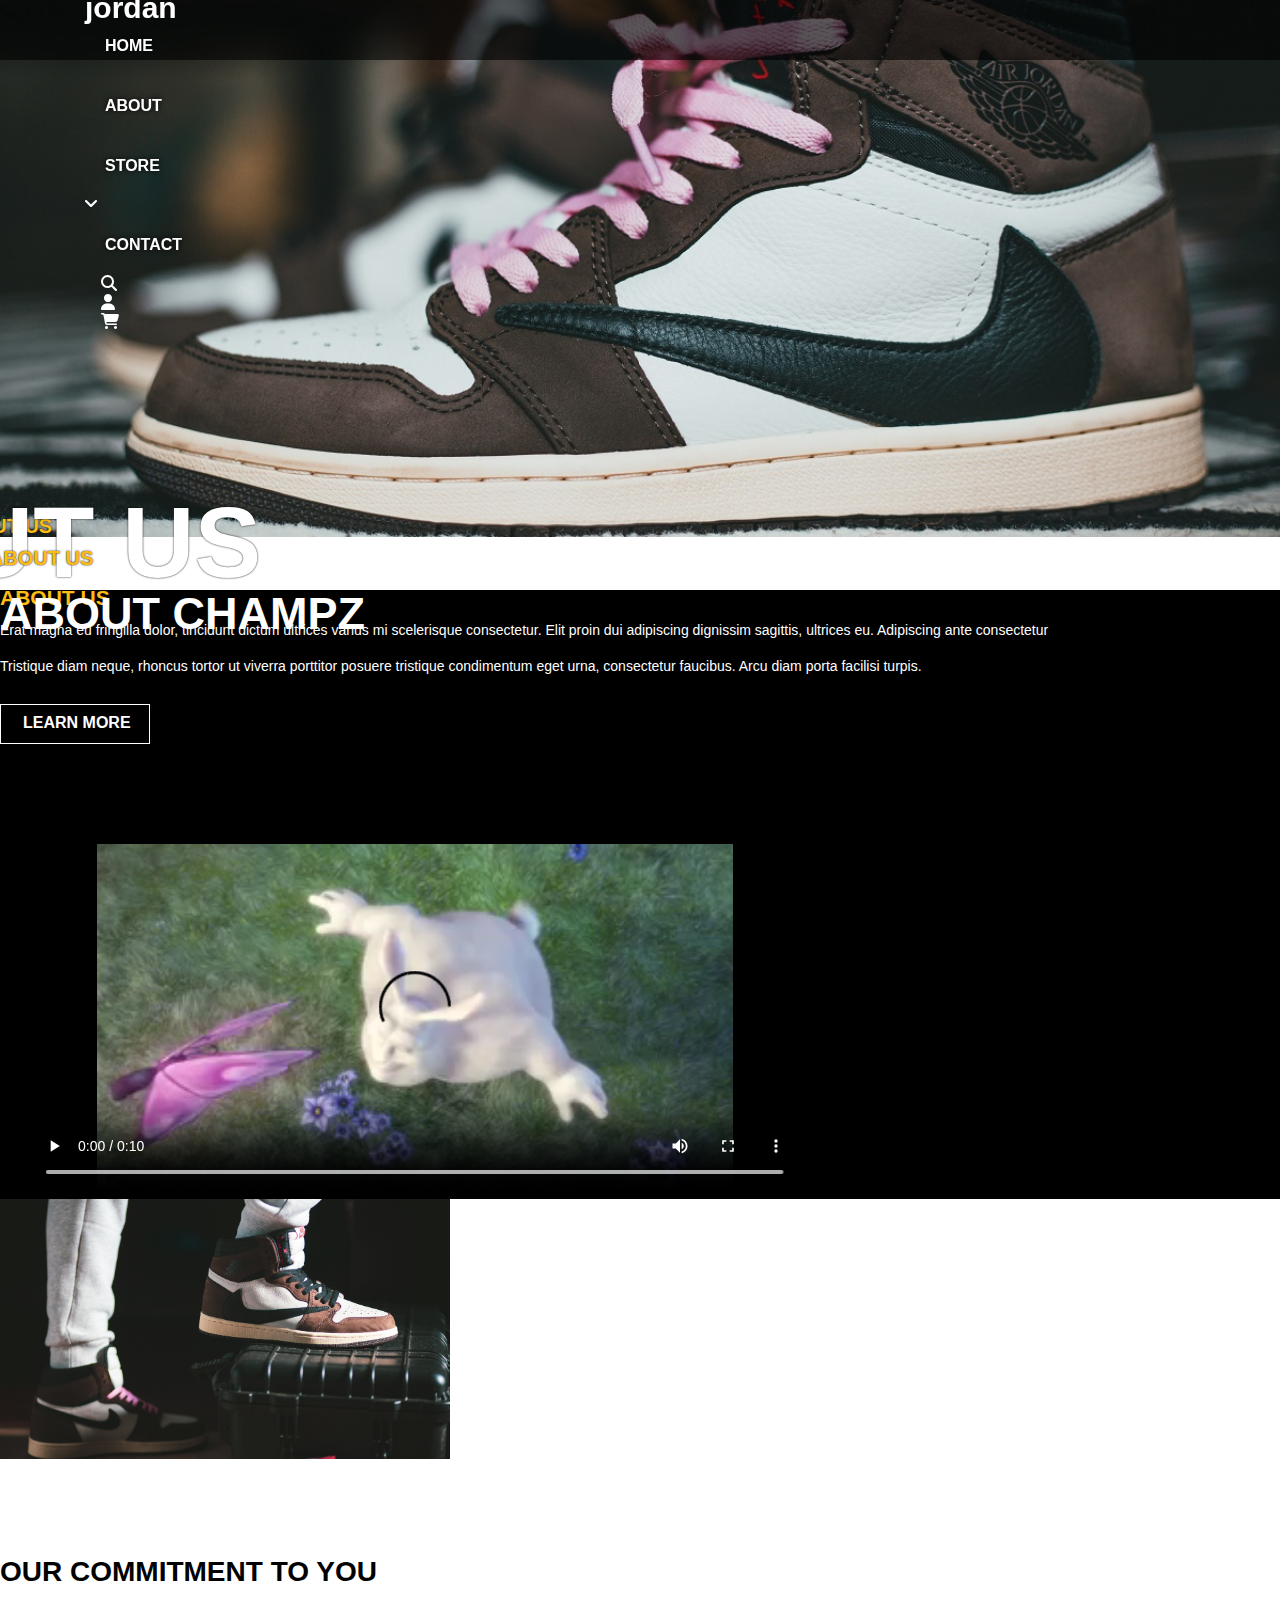
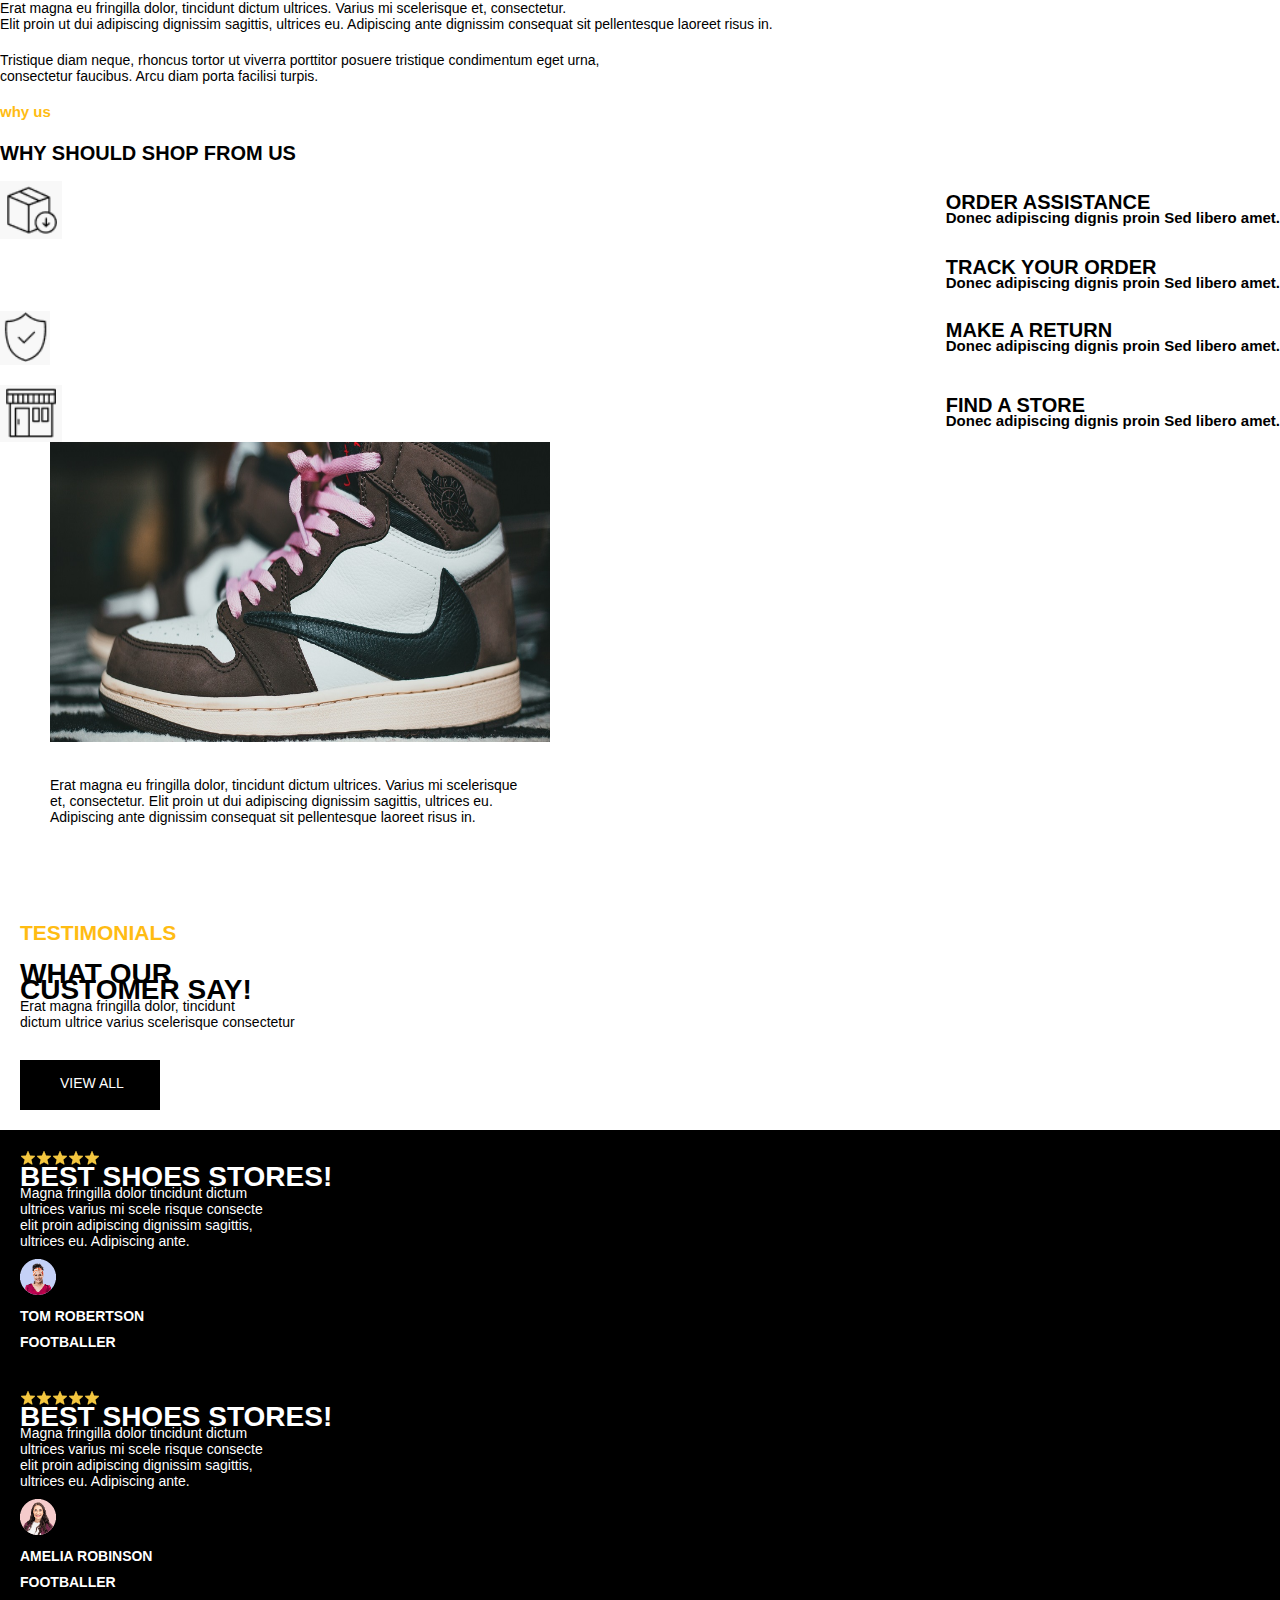
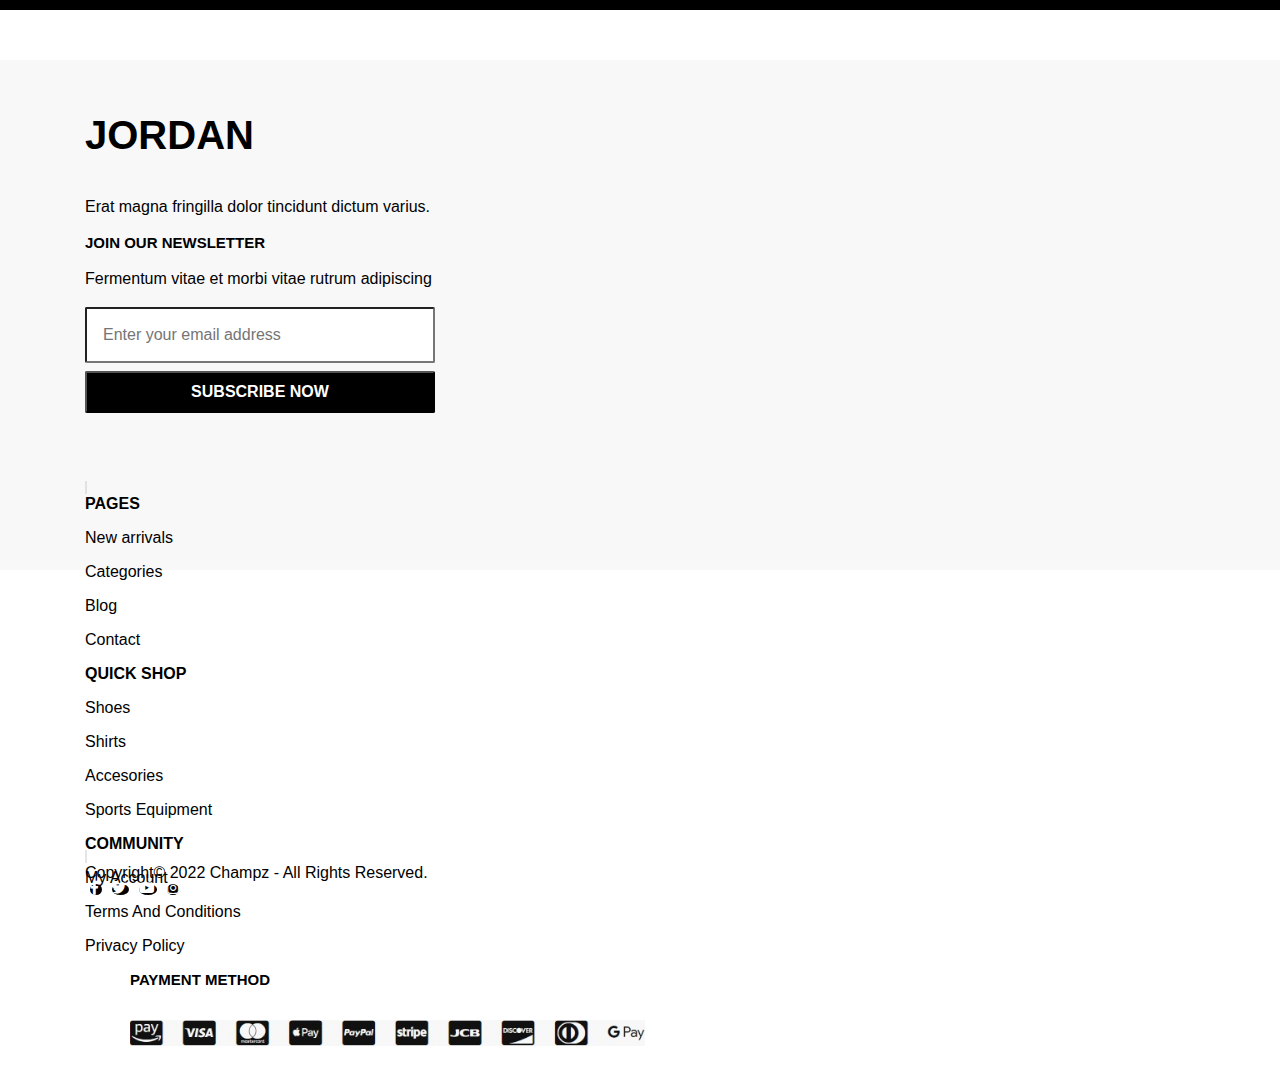
==== about.html @ b5222353 "first commit" ====
<!DOCTYPE html>
<html lang="en">
<head>
    <meta charset="UTF-8">
    <meta http-equiv="X-UA-Compatible" content="IE=edge">
    <meta name="viewport" content="width=device-width, initial-scale=1.0">
    <title>About</title>
    <link rel="stylesheet" href="https://cdnjs.cloudflare.com/ajax/libs/normalize/8.0.1/normalize.min.css"> 
    <link rel="stylesheet" href="./assets/style.css">
    <link rel="stylesheet" href="./assets/base.css">
    <link rel="stylesheet" href="./assets/fonts/fontawesome-free-6.3.0-web/css/all.min.css">
    <link rel="stylesheet" href="./assets/fonts/themify-icons/themify-icons.css">
    <link rel="stylesheet" href="../bootstrap-4.6.2-dist/css/bootstrap.min.css">
    <link rel="stylesheet" href="../bootstrap-5.3.2-dist/css/bootstrap.min.css">

</head>
<body>
    <div class="app">
        <!-- Header -->
        <header class="header">
            <div class="grid">
                <!-- Navbar -->
                <nav class="header__navbar d-flex position-relative justify-content-between align-items-center">
                    <div class="header__logo text-uppercase d-flex align-items-center">jordan</div>
                    <ul class="header__controls d-flex">
                        <li class="header__controls-titles ">
                            <a href="./home.html" class="header__controls-title">HOME</a> 
                        </li>
                        <li class="header__controls-titles">
                            <a href="#" class="header__controls-title">ABOUT</a> 
                        </li>
                        <li class="header__controls-titles header__controls-title--icons header__controls-title--child position-relative ">
                            <span class="header__controls-title">STORE</span>
                            <i class="header__controls-title--icon fa-solid fa-angle-down position-absolute mt-n1"></i>
                            <div class="store__controls-title position-absolute">
                                <ul class="store__controls-title--ul pl-0">
                                    <li class="store__controls-title--li pl-4"><a href="./shop.html">SHOP</a></li>
                                    <li class="store__controls-title--li pl-4"><a href="./products_detais.html">PRODUCTS DETAILS</a></li>
                                </ul>
                            </div>
                        </li>
                        <li class="header__controls-titles">
                            <a href="./contact.html" class="header__controls-title">CONTACT</a>
                        </li>
                    </ul>
                    <ul class="header__login d-flex align-items-center">
                        <li class="header__login-icons">
                            <a href="#" class="js-search">
                                <i class="fa-solid fa-magnifying-glass header__login-icon--search header__login-icon"></i>
                            </a>
                        </li>
                        <li class="header__login-icons">
                            <a href="#" class="js-login">
                                <i class="fa-solid fa-user header__login-icon"></i>
                            </a>
                        </li>
                        <li class="header__login-icons">
                            <a href="#" class="js-cart">
                                <i class="fa-solid fa-cart-shopping header__login-icon"></i>
                            </a>
                        </li>
                    </ul>

                </nav>
                <!-- End -->
            </div>
        </header>
        <!-- End -->
        <!-- Container -->
        <div class="container-fluid">
            <div class="grid__full-width">
                <div class="container__slider">
                    <img class="container__slider-items" src="./assets/img/slider/slider (12).jpg" alt="">
                    <a href="#">
                        <div class="container__slider-second-title d-flex position-absolute">
                            <h6 class="slider__title-second--h6">ABOUT US</h6>
                            <h1 class="slider__title-second--h1 p-5">ABOUT US</h1>
                            <!-- <h1 class="slider__title-second--h1">SPORTS</h1> -->
                            <h6 class="slider__title-second--h6">HOME > ABOUT US</h6>
                        </div>
                    </a>

                </div>
                <div class="about_champz  d-flex justify-content-between align-items-center">
                    <div class="about_champz_left ml-5">
                        <h2>ABOUT US</h2>
                        <h1>ABOUT CHAMPZ</h1>
                        <p>
                            Erat magna eu fringilla dolor, tincidunt dictum ultrices varius mi scelerisque consectetur.
                            Elit proin dui adipiscing dignissim sagittis, ultrices eu. Adipiscing ante consectetur
                        </p>
                        <p>
                            Tristique diam neque, rhoncus tortor ut viverra porttitor posuere tristique condimentum eget urna,
                            consectetur faucibus. Arcu diam porta facilisi turpis.
                        </p>
                        <div class="lern_more">LEARN MORE</div>
                    </div>
                    <!-- <iframe src="https://www.youtube.com/watch?v=23yJOu9LSwE&list=PPSV" frameborder="0" width="500px" height="500px"></iframe> -->
                    <video width="800px" height="450px" controls>
                        <source src="./assets/img/video/mov_bbb.mp4" type="video/mp4">
                    </video>
                </div>
                <div class="our_commitment_to_you d-flex justify-content-center align-items-center mt-5">
                    <img src="./assets/img/slider/slider (9).jpg" width="500px" alt="">
                    <div class="our_commit_to_you_right">
                        <h1>OUR COMMITMENT TO YOU</h1>
                        <p>
                            Erat magna eu fringilla dolor, tincidunt dictum ultrices. Varius mi scelerisque et, consectetur. <br> Elit proin ut dui adipiscing dignissim sagittis, ultrices eu.
                            Adipiscing ante dignissim consequat sit pellentesque laoreet risus in.
                        </p>
                        <p>
                            Tristique diam neque, rhoncus tortor ut viverra porttitor posuere tristique condimentum eget urna, <br>
                            consectetur faucibus. Arcu diam porta facilisi turpis.
                        </p>
                    </div>
                </div>
                <div class="why_should_shop d-flex justify-content-center">
                    <div class="why_shold_shop_left">
                        <h2 class="lb_why_us">why us</h2>
                        <h1>WHY SHOULD SHOP FROM US</h1>
                        <div class="logo_why_should_shop">
                            <img src="./assets/img/items/box.PNG" alt="">
                            <div>
                                <h1>ORDER ASSISTANCE</h1>
                                <h2>Donec adipiscing dignis proin Sed libero amet.</h2>
                            </div>
                        </div>
                        <div class="logo_why_should_shop">
                            <img src="/.assets/img/items/truck.PNG" alt="">
                            <div>
                                <h1>TRACK YOUR ORDER</h1>
                                <h2>Donec adipiscing dignis proin Sed libero amet.</h2>
                            </div>
                        </div>
                        <div class="logo_why_should_shop">
                            <img src="./assets/img/items/proc.PNG" alt="">
                            <div>
                                <h1>MAKE A RETURN</h1>
                                <h2>Donec adipiscing dignis proin Sed libero amet.</h2>
                            </div>
                        </div>
                        <div class="logo_why_should_shop">
                            <img src="./assets/img/items/store.PNG" alt="">
                            <div>
                                <h1>FIND A STORE</h1>
                                <h2>Donec adipiscing dignis proin Sed libero amet.</h2>
                            </div>
                        </div>
                    </div>
                    <div class="why_should_shop_right">
                        <img src="./assets/img/slider/slider (12).jpg" width="500px" height="300px" alt="">
                        <p>
                            Erat magna eu fringilla dolor, tincidunt dictum ultrices. Varius mi scelerisque <br>
                            et, consectetur. Elit proin ut dui adipiscing dignissim sagittis, ultrices eu. <br>
                            Adipiscing ante dignissim consequat sit pellentesque laoreet risus in.
                        </p>
                    </div>
                </div>
                <div class="center_footer d-flex justify-content-around align-items-center ml-5 mr-5">
                    <div class="what_our_customer">
                        <h2 class="lb_why_us">TESTIMONIALS</h2>
                        <h1>WHAT OUR</h1>
                        <h1>CUSTOMER SAY!</h1>
                        <p>Erat magna fringilla dolor, tincidunt <br> dictum ultrice varius scelerisque consectetur</p>
                        <div class="view_all">VIEW ALL</div>
                    </div>
                    <div class="best_shoes_store d-flex justify-content-between align-items-center">
                        <img src="./assets/img/items/Rating 300.png" alt="">
                        <h1>BEST SHOES STORES!</h1>
                        <p>
                            Magna fringilla dolor tincidunt dictum <br>
                             ultrices varius mi scele risque consecte <br>
                             elit proin adipiscing dignissim sagittis,<br>
                             ultrices eu. Adipiscing ante.
                        </p>
                        <img class="space" src="./assets/img/items/Avatar 756.png" alt="">
                        <h4 class="space">TOM ROBERTSON</h4>
                        <h4 class="space">FOOTBALLER</h4>
                    </div>
                    <div class="best_shoes_store2 d-flex justify-content-between align-items-center">
                        <img src="./assets/img/items/Rating 300.png" alt="">
                        <h1>BEST SHOES STORES!</h1>
                        <p>
                            Magna fringilla dolor tincidunt dictum <br>
                             ultrices varius mi scele risque consecte <br>
                             elit proin adipiscing dignissim sagittis,<br>
                             ultrices eu. Adipiscing ante.
                        </p>
                        <img class="space" src="./assets/img/items/Avatar 757.png" alt="">
                        <h4 class="space">AMELIA ROBINSON</h4>
                        <h4 class="space">FOOTBALLER</h4>
                    </div>
                </div>
            </div>
        </div>
        <!-- End -->
        <!-- Footer -->
        <footer class="footer ">
            <div class="grid">
                <div class="footer__container d-flex">
                    <div class="footer__container-left">
                        <h1 class="footer__container-left--h1">JORDAN</h1>
                        <p class="footer__container-left--p">Erat magna fringilla dolor tincidunt dictum varius.</p>
                        <h2 class="footer__container-left--h2">JOIN OUR NEWSLETTER</h2>
                        <p class="footer__container-left--p">Fermentum vitae et morbi vitae rutrum adipiscing</p>
                        <div class="footer__container-left--form">
                            <input class="footer__container-left--input" type="text" placeholder="Enter your email address">
                            <button class="footer__container-left--btn" type="submit">
                                <span>SUBSCRIBE NOW</span>
                            </button>
                        </div>
                    </div>
                    <span class="footer__container-left--span"></span>
                    <div class="footer__container-right">
                        <div class="footer__container-right__box1 d-flex justify-content-around ml-5 ">
                            <ul class="footer__container-right--items">
                                <li style="font-weight: bold;" class="footer__container-right--item">PAGES</li>
                                <li class="footer__container-right--item">New arrivals</li>
                                <li class="footer__container-right--item">Categories</li>
                                <li class="footer__container-right--item">Blog</li>
                                <li class="footer__container-right--item">Contact</li>
                            </ul>
                            <ul class="footer__container-right--items">
                                <li style="font-weight: bold;" class="footer__container-right--item">QUICK SHOP</li>
                                <li class="footer__container-right--item">Shoes</li>
                                <li class="footer__container-right--item">Shirts</li>
                                <li class="footer__container-right--item">Accesories</li>
                                <li class="footer__container-right--item">Sports Equipment</li>
                            </ul>
                            <ul class="footer__container-right--items">
                                <li style="font-weight: bold;" class="footer__container-right--item">COMMUNITY</li>
                                <li class="footer__container-right--item">My Account</li>
                                <li class="footer__container-right--item">Terms And Conditions</li>
                                <li class="footer__container-right--item">Privacy Policy</li>
                            </ul>
                        </div>
                        <div class="footer__container-right__box2 ml-5">
                            <h2 class="footer__container-right--payment">PAYMENT METHOD</h2>
                            <img class="footer__container-right--method"src="./assets/img/Payment method/Screenshot 2023-03-14 002956.jpg" alt="">
                        </div>
                    </div>
                </div>
                <span class="footer__container-bottom--span d-flex mt-5"></span>
                <div class="footer__container-bottom d-flex justify-content-between align-items-center">
                    <div class="footer__container-bottom--left">Copyright© 2022 Champz - All Rights Reserved.</div>
                    <div class="footer__container-bottom--right d-flex align-items-center justify-content-center">
                        <a href="" class="footer__bottom-link d-flex justify-content-center align-items-center">
                            <i class="fa-brands fa-facebook-f footer__bottom-link--icon "></i>
                        </a>
                        <a href="" class="footer__bottom-link d-flex align-items-center justify-content-center">
                            <i class="fa-brands fa-twitter footer__bottom-link--icon "></i>
                        </a>
                        <a href="" class="footer__bottom-link d-flex align-items-center justify-content-center">
                            <i class="fa-brands fa-youtube footer__bottom-link--icon "></i>
                        </a>
                        <a href="" class="footer__bottom-link d-flex align-items-center justify-content-center">
                            <i class="fa-brands fa-instagram footer__bottom-link--icon "></i>
                        </a>
                    </div>
                </div>
            </div>
        </footer>
        <!-- End -->
    </div>

    <!-- Login -->
    <div class="modal modal-login js-modal">
        <div class="modal-container js-modal-container">
            <div class="modal-close js-modal-close">
                <i class="ti-close"></i>
            </div>
            <div class="modal-header">
                LOGIN
            </div>
            <div class="modal-body">
                <label for="modal-quantity" class="modal-label">
                    <i class="ti-user"></i>
                    Username
                </label>
                <input id="modal-quantity" type="text" class="modal-input" placeholder="Type your username" >

                <label for="modal-email" class="modal-label">
                    <i class="ti-lock"></i>
                     Password
                </label>
                <input id="modal-email" type="password" class="modal-input" placeholder="Type your password">

                
                <button class="buy-tickets js-login-cfm">
                    LOGIN <i class="ti-check"></i>
                </button>
            </div>

            <div class="modal-footer">
                <button class="modal-footer-btn modal-register-btn">Register</button>
            </div>
        </div>
    </div>

    <!-- Register -->
    <div class="modal modal-register js-modals">
        <div class="modal-container js-modal-containers">
            <div class="modal-close js-modal-closes">
                <i class="ti-close"></i>
            </div>
            <div class="modal-header">
                REGISTER
            </div>
            <div class="modal-body">
                <label for="modal-quantity" class="modal-label">
                    <i class="ti-user"></i>
                    Username
                </label>
                <input id="modal-quantity" type="text" class="modal-input" placeholder="Type your username" >

                <label for="modal-email" class="modal-label">
                    <i class="ti-lock"></i>
                     Password
                </label>
                <input id="modal-email" type="password" class="modal-input" placeholder="Type your password">

                <label for="modal-email" class="modal-label">
                    <i class="ti-lock"></i>
                     Comfirm Password
                </label>
                <input id="modal-email" type="password" class="modal-input" placeholder="Type your comfirm password">

                <label for="modal-email" class="modal-label">
                    <i class="ti-email"></i>
                     Email
                </label>
                <input id="modal-email" type="email" class="modal-input" placeholder="Type your email">


                <button class="buy-tickets js-register-cfm">
                    REGISTER <i class="ti-check"></i>
                </button>
            </div>

            <div class="modal-footer"> 
                <button class="modal-footer-btn modal-login-btn">Login</button>
            </div>
        </div>
    </div>
    <!-- Cart -->
    <div class="modal js-modal-cart">
        <div class="modal-container-cart js-modal-container-cart">
            <div class="modal__cart-close js-modal-close-cart">
                <i class="ti-close"></i>
            </div>
            <div class="modal__cart-items">
                No product in the cart.
            </div>  
        </div>
    </div>
    <!-- Search -->
    <div class="modal js-modal-search">
        <div class="modal-container-search js-modal-container-search">
            <input type="text" placeholder="Search...">
        </div>
    </div>
    <script src="./assets/main.js">
    </script>
</body>
</html>
---- assets/style.css ----
/* Header */
.header {
    height: var(--header-height);
    position: fixed;
    top: 0;
    left: 0;
    right: 0;
    z-index: 1;
    /* border-bottom:1px solid #9c9c9c ; */
    background-color: rgba(0, 0, 0, 0.6);
}

.header__navbar {
    height: var(--header-height);
}

.header__logo {
    font-size: 3rem;
    color: var(--white-color);
    font-weight: bold;
    text-shadow: 0 0 0 1px;
    
}
.header__controls {
    list-style-type: none;
    cursor: pointer;
   
}

.header__controls-title {
    color: var(--white-color);
    padding: 0 20px;
    font-size: 1.6rem;
    font-weight: bold;
    text-decoration: none;
    line-height: var(--header-height);
    display: block;
    text-shadow: 0 0 5px #000;
    transition: all 0.5s;
}

.header__controls-title:hover,
.header__controls-title--icons:hover .header__controls-title--icon
{
    color: #FFBC13;

}

.header__controls-titles {
    animation: growUp 1s ease-in-out;
}

.header__controls-title--icon {
    color: white;
    font-size: 1.6rem;
    top: 25px;
    right: 0;
    transition: all 0.5s;

}

.store__controls-title {
    background-color: #ccc;
    min-width: 200px;
    left: 20px;
    display: none;
    top: 65px;
}
.store__controls-title::after{
    content: "";
    display: block;
    position: absolute;
    top: -25px;
    width: 100%;
    height: 40px;
}

.store__controls-title--ul {
    list-style: none;
}

.store__controls-title--li {
    font-size: 1.6rem;
    padding: 15px 0 15px 10px;
    font-weight: 500;
}

.store__controls-title--li a{
    text-decoration: none;
    color: var(--black-color);
}

.store__controls-title--li:hover {
    background-color: var(--primary-color);

}

.header__controls-title--child:hover .store__controls-title{
    display: block;
}

.header__login {
    list-style-type: none;
    cursor: pointer;
}

.header__login-icon {
    color: var(--white-color);
    font-size: 1.6rem;
    padding: 0 16px;
}

.header__login-icon:hover {
    /* color: #FFBC13; */
    color: var(--primary-color);
    transition: all 0.5s;
}

/* .header__login-icons { */
    /* position: relative;
    display: flex;
    align-items: center; */
/* } */

.header__login-input {
    width: 130px;
    height: 16px;
    border-radius: 15px;
    border: 1px solid var(--white-color);
    padding: 12px 30px;
    outline: none;
    font-size: 1.6rem;
    background: none;
    color: var(--white-color);
    /* background-color: #ccc; */
}   

.header__login-icon--search {
    /* position: absolute; */
    /* top: 7px;
    right: 107px; */
    color: var(--white-color);
    font-size: 1.6rem;
    padding: 0 16px;

}


/* End */

/* .container {

} */

/* Container slider home */

.container__slider-items {
    width: 100%;
}
.container__slider-title {
    height: 484px;
    width: 830px;
    /* background-color: #ccc; */
    top: 17%;
    left: 9%;
    animation: growUp 1s ease-in-out;
    
}

.container__slider-m {
    background: url('./img/slider/slider\ \(9\).jpg') top center / cover no-repeat;
    /* padding-top: 50%; */
    /* background-image: url(./img/slider/slider\ \(9\).jpg) ;
    background-repeat: no-repeat;
    background-size: cover; */
    /* height: 900px; */
    width: 100%;
}

.grid.grid__silder {
    padding-top: 200px;
    /* z-index: 1; */

}

.container__slider-title-m {
    height: 484px;  
    width: 830px;
    background-color: #ccc;
    animation: growUp 1s ease-in-out;
    
}

.slider__title--h6 {
    font-size: 2rem;
    color: var(--primary-color);
    margin-left: 8px;
    text-shadow: 0 0 2px black;

}

.slider__title--h1 {
    font-size: 10rem;
    color: var(--white-color);
    margin: 70px 0;
    text-shadow: 0 0 2px black;
    font-weight: bold;
}

.slider__title--p {
    font-size: 1.5rem;
    color: var(--white-color);
    margin-left: 8px;
    margin-bottom: 30px;
    text-shadow: 0 0 10px black;
}

.slider__tilte--btn {
    width: 160px;
    height: 48px;
    transition-duration: .3s;
    transition-property: transform;
    transition-timing-function: ease-out;
    animation:btnShopNow ease-in-out 0.8s infinite;
    
}

.slider__tilte--btn:hover {
    transform: translateY(-10px);
    animation: none;
    text-decoration: none;

}

.slider__title--a {
    width: 100%;
    height: 100%;
    background-color: var(--black-color);
    text-decoration: none;
    border-radius: 5px;
  

    
}

.slider__title--span {
    font-size: 2rem;
    color: var(--white-color);
    font-weight: bold;
    text-decoration: none;
}
@keyframes btnShopNow {
    0% {
        transform: translateY(0);
    }
    50% {
        transform: translateY(-7px);
    }
}

/* Container slider shop,product,about,contact */

.container__slider-second-title {
    top: 30%;
    left: 50%;
    transform: translate(-50%,-50%);
    flex-direction: column;
    /* height: 484px; */
    width: 830px;
    animation: growUpSilder 1s ease-in-out;
    cursor: pointer;
    
}

@keyframes growUpSilder {
    from {
        opacity: 0;
    }
    to {
        opacity: 1;
    }
}

.slider__title-second--h6 {
    font-size: 2rem;
    color: var(--primary-color);
    font-weight: bold;
    text-align: center;
    text-shadow: 0 0 2px black;

}

.slider__title-second--h1 {
    font-size: 10rem;
    color: var(--white-color);
    text-align: center;
    text-shadow: 0 0 2px black;

}

/* Container method order */

.grid.container__order-box {
    position: relative;
    animation: growUp 1s ease-in-out;
}

.container__order {
    width: 100%;
    height: 180px;
    background-color: var(--black-color);
}

.container__order-method {
    /* border: 1px solid white; */
    width: 25%;
    height: 90%;
}
.container__order-span1,
.container__order-span2,
.container__order-span3 {
    position: absolute;
    border: 1px solid white;
    opacity: 0.3;
    height: 100%;
}

.container__order-span1 {
    left: 283px;
}

.container__order-span2 {
    left: 566px;
}
.container__order-span3 {
    left: 837px;
}

.order__method-icon {
    color: #FFBC13;
    font-size: 4rem;
    padding: 30px;
}

.order__method-box {
    color: var(--white-color);
    margin-top: 30px;
}

.order__method-h5 {
    font-weight: bold;

}

.order__method-p {
    margin-top: 16px ;
    font-size: 1.6rem;
    opacity: 0.9;
}
/* Collections home*/ 

.container__collections {
    width: 100%;
    /* height: 700px; */
    /* margin-top: 150px; */
    margin-bottom: 70px;
    animation: growUp 1s ease-in-out;

}

.container__collections-header {
    width: 100%;
    height: 100px;
}

.container__collections-title {
    flex-grow: 1;
}

.collections__tilte-h6 {
    margin-top: 0;
    margin-bottom: 20px;
    font-size: 1.6rem;
    color: var(--primary-color);
}

.collections__tilte-h2 {
    font-size: 4.5rem;
    color: var(--black-color);
}


.container__collections-btn {
    width: 33%;
}

.collections__btn-box {
    width: 253px;
    height: 46px;
    background: var(--black-color);
    text-decoration: none;
    transition: all 0.3s ease-in-out;
}

.collections__btn-box:hover {
    transform: translateY(-8px);
}   

.collections__btn-title {
    font-size: 1.6rem;
    color: var(--white-color);
    font-weight: bold;
}

.container__collections-img {
    width: 100%;
    height: 405px;
    margin-top: 100px;
}

.container__collections-link {
    display: flex;
}

.collections__img-item {
    opacity: 0.9;
}

.collections__img-item:hover {
    opacity: 1;
    transition: all 0.2s ease;
}

                                        /* Shop */
.container_product {
    flex-direction: column;
    display: flex;
    align-items: center;
}

.product_Caption{
    flex-direction: column;
    display: flex;
    align-items: center;
    margin-top: 25px;
}
.product_Caption h2{
    color: #FFBC13;
}
.product_Caption h1{
    font-weight: bold;
    font-size: 50px;
}
.product_sort-item{
    position: relative;
    width: 250px;
    height: 30px;
    border: 1px solid black;
    left: 350px;
}

.product_items{
    list-style: none;
    display: flex;
    justify-content: center;
    margin: 32px 0;
}

.product_items li{
    /* margin-right: 38px; */
    /* width: 250px; */
    margin: 0 8px;
}
.product_items li a{
    text-decoration: none;
}
.product_items li a h2{
    color: #000;
}
.product_itemValue{
    flex-direction: column;
    display: flex;
    align-items: center;
    justify-content: space-around;
    margin-top: 10px;
    border: 2px solid #ccc;
    width: 270px;
}
.product_itemValue .imgValue{
    /* width: 200px; */
    height: 250px;
    margin-bottom: 10px;
}
.product_itemValue h2{
    margin-top: 10px;
    margin-bottom: 18px;
    font-size: 15px;
}
/* .icon_start{
    margin-top: 5px;
    margin-bottom: 5px;
} */

.select-option{
    font-size: 12px;
    font-weight: bold;
    background-color: #FFBC13;
    color: #000;
    width: 123px;
    height: 40px;
    padding-top: 12px;
    padding-left: 13px;
    margin-bottom: 20px;
}
.item_go_to_shop{ 
    display: flex;
    justify-content: space-between;
    width: 1100px;
    margin-left: 40px;
}
.shopNow{
    /* margin-left: 30px; */
    position: relative;
    width: 600px;
    margin-top: 20px;
    margin-bottom: 20px;
}
.shopNow h3{
    color: #FFBC13;
}
.img_shopnow{
    width: 500px;
    height: 250px;
}

.title_shopNow{
    position: absolute;
    flex-direction: column;
    display: flex;
    align-items: center;
    left: 50%;
    top: 50%;
    transform: translateX(-50%) translateY(-50%) ;
    color: white;
}
.btnShopNow{
    background-color: white;
    font-weight: bold;
    color: #000;
    width: 100px;
    height: 40px;
    padding-left: 25px; 
    padding-top: 12px; 
    margin-top: 10px;
    transition: 0.75s;
}
.btnShopNow:hover{
    transform: translateY(-10px);
}

                                /* Product detail*/
a{
    text-decoration: none;
}

.container_center{
    display: flex;
    justify-content: center;
    margin-top: 50px;
}
.container_center .image img{
    width: 80%;
    /* height: 500px; */
}
.image_values{
    display: flex;
    justify-content: left;
}
.image_values img{
    /* width: 120px; */
    height: 140px;
    margin-right: 20px;
    margin-top: 20px;
}
.value_product{
    width: 400px;
}

.cost_comment{
    display: flex;
    justify-content: space-between;
    align-items: center;
    color: red;
    font-size: 20px;
    margin-left: 30px;
}
.lb_300{
    font-weight: bold;
    font-size: 30px;
}
.cost_comment .start_comment img{
    width: 20px;
}

.desc_product{
    font-size: 14px;
    margin: 30px;
}

.choose_color{
    display: flex;
    justify-content: center;
}
.lb_color{
    width: 45px;
    padding-top: 18px;
    padding-left: 10px;
    font-weight: bold;
    font-size: 20px;
}
.cb_color{
    width: 300px;
    height: 40px;
    padding-top: 9px;
    padding-left: 10px;
    margin-bottom: 5px;
    font-size: 18px;
    margin-left: 30px;
}

.cb_color select{
    width: 300px;
    height: 40px;
}
.choose_size{
    display: flex;
    justify-content: center;
}
.lb_size{
    width: 45px;
    padding-top: 40px;
    padding-left: 10px;
    font-weight: bold;
    font-size: 20px;
}
.cb_size{
    width: 300px;
    height: 40px;
    padding-top: 9px;
    padding-left: 10px;
    font-size: 18px;
    margin-top: 20px;
    margin-left: 30px;
}
.cb_size select{
    width: 300px;
    height: 40px;
}
.add_to_cart{
    display: flex;
    justify-content: right;
    margin-top: 50px;
}
.qty_product{
    /* border: 1px solid black; */
    width: 40px;
    padding-left: 9px;
}

.btn_add a{
    color: white;
    font-size: 15px;
    font-weight: bold;

    display: block;
    border: 1px solid black;
    width: 300px;
    margin-left: 40px;
    height: 40px;
    padding-top: 10px;
    padding-left: 100px;
    background-color: darkgray;
}

.container_bottom{
    margin-bottom: 80px;
}
.bottom_caption{
    flex-direction: column;
    display: flex;
    justify-content: space-between;
    align-items: center;
    margin-top: 30px;
}
.bottom_caption h2{
    color: #FFBC13;
    font-size: 16px;
   
}
.bottom_caption h1{
    font-weight: bold;
    margin-top: 30px;
    font-size: 50px;

}
/* 
.bottom_items{
    margin-left: 100px;
} */

.hover_img_prodtails{
    /* position: relative; */
    opacity: 0.5;
}
.hover_img_prodtails:hover {
    opacity: 1;
}
/* .hover_img_prodtail::after{
    content: '';
    position: absolute;
    background-color: rgba(240, 248, 255,0.5);
    width: 120px;
    height: 100px;
    left: 0;
    top: 20px;
}
.hover_img_prodtail:hover::after{
    display: none;
} */

.product_itemValue_dt{
    flex-direction: column;
    display: flex;
    align-items: center;
    justify-content: space-around;
    margin-top: 10px;
    border: 2px solid #ccc;
    width: 260px;
    margin-left: 35px;
}
.product_itemValue_dt .imgValue{
    width: 254px;
    height: 250px;
    margin-bottom: 10px;
}
.product_itemValue_dt h2{
    margin-top: 10px;
    margin-bottom: 18px;
    font-size: 15px;
}

.product_items1{
    list-style: none;
    display: flex;
    justify-content: center;
}

.product_items1 li{
    /* margin-right: 38px; */
    /* width: 250px; */
    margin: 0 8px;
}
.product_items1 li a{
    text-decoration: none;
}
.product_items1 li a h2{
    color: #000;
}


/* about us */
.about_champz{
    background-color: black;
}
.about_champz_left{
    /* margin-left: 200px; */
    font-size: 14px;
}
.about_champz h2{
    color:#FFBC13;
}
.about_champz h1{
    color: white;
    font-weight: bold;
    font-size: 45px;
}
.about_champz p{
    color: white;
    margin-bottom: 20px;
}
.lern_more{
    color: white;
    border: 1px solid white;
    width: 150px;
    height: 40px;
    margin-top: 30px;
    font-size: 16px;
    font-weight: bold;
    padding-top: 10px;
    padding-left: 22px;
    cursor: pointer;
}
.about_champz video{
    padding: 100px 0 0 30px;
}

.our_commit_to_you_right{
    font-size: 14px;
}
.our_commit_to_you_right h1{
    font-weight: bold;
    margin-bottom: 20px;
}
.our_commitment_to_you p{
    margin-bottom: 20px;
}
.our_commitment_to_you img{
    padding: 0 50px 100px 0px;
}

/* .why_should_shop_left{
    
} */
.why_should_shop_right{
    padding: 0px 0px 0px 50px;
    /* height: 600px; */
}
.why_should_shop_right p{
    margin-top: 30px;
    font-size: 14px;
    
}
.logo_why_should_shop{
    display: flex;
    justify-content: space-between;
    align-items: center;
    margin-top: 20px;
}
.logo_why_should_shop div{
    margin-left: 20px;
}
.lb_why_us{
    color: #FFBC13;
    margin-bottom: 25px;
}
.view_all{
    color: white;
    background-color: #000;
    width: 140px;
    height: 50px;
    margin-top: 30px;
    padding-top: 15px;
    padding-left: 40px;
    transition: 0.5s;
}
.view_all:hover{
    transform: translateY(-20px);
}
.what_our_customer{
    font-size: 14px;
    flex-direction: column;
    display: flex;
    justify-content: space-between;
    align-items: flex-start;
    padding: 20px;
}
.best_shoes_store,
.best_shoes_store2{
    flex-direction: column;
    font-size: 14px;
    padding: 20px;
    background-color: #000;
    color: white;
}

.center_footer{
    margin: 80px 0 50px 0;
}
.space{
    margin-top: 10px;
}
.lern_more{
    transition: 0.5s;
}

.lern_more:hover{
    transform: translateY(-20px);
}





/* Contact us */

.container__map {
    /* position: relative; */
    height: 1100px;
    margin-bottom: 100px;

}

.container__map--img {
    width: 100%;
}

.container__map--form {
    position: relative;
    width: 100%;
    height: 564px;
    background-color: var(--white-color);
    bottom: 77px;
    right: 0px;
    /* margin-bottom: 100px; */
    box-shadow: 0 0 2px black;

}

.container__map--box {
    display: flex;
    justify-content: space-between;
    padding: 64px;
    /* margin-bottom: 50px; */

}

.map__form {

    /* background-color: #FFBC13; */
    width: 50%;
    height: 80%;
}

.map__form--h6 {
    font-size: 13px;
    color: var(--primary-color);
    font-weight: bold;


}

.map__form--h2 {
    font-size: 45px;
    margin: 36px 0;
    font-weight: bold;
}

.map__form--p {
    font-size: 16px;
    line-height: 24px;
    margin: 22px 0;
}

.map__form--location,
.map__form--email,
.map__form--phone
{
    font-size: 16px;
    margin: 16px 0;
}

.map__form--span-bold {
    padding-right: 4px;
}

.map__form--span-1 {
    padding-left: 10px;
}

.map__form--h3 {
    font-size: 20px;
    font-weight: bold;
}

.map__form--input {
    height: 56px;
    width: 475px;
}


.map__form--textarea {
    width: 475px;
    height: 128px;
}

.map__form--input,
.map__form--textarea {
    margin: 4px 0;
    padding: 16px;
    font-size: 16px;
    outline: none;
}

.map__form-btn {
    position: relative;
}

.map__form--btn {
    width: 206px;
    height: 44px;
    background-color: var(--black-color);
    border-radius: 2px;
    display: flex;
    justify-content: center;
    align-items: center;
    transition: transform 0.25s ease-in;
    text-decoration: none;
}

.map__form--span {
    color: var(--white-color);
    font-size: 16px;
    font-weight: bold;
}

.map__form--btn:hover {
    transform: translateY(-10px);
    text-decoration: none;
}




/* Footer */
.footer {
    height: 510px;
    background-color: #F8F8F8;
}

.footer__container {
    width: 100%;
    padding-top: 64px;
    /* position: relative; */
}

.footer__container-left {
    width: 42%;
    height: 353px;
    /* background-color: aquamarine; */
    position: relative;
}

.footer__container-left--h1 {
    font-size: 4rem;
    margin-bottom: 56px ;
    margin-top: 3px;
    font-weight: bold;
}

.footer__container-left--p {
    font-size: 1.6rem;
}

.footer__container-left--h2 {
    margin: 20px 0;
}

.footer__container-left--form {
    margin-top: 20px;
    display: flex;
    flex-direction: column;
}

.footer__container-left--input {
    width: 350px;
    height: 56px;
    padding: 8px 16px;
    font-size: 1.6rem;
    outline: none;
    border-radius: 2px;

}

.footer__container-left--btn {
    width: 350px;
    height: 42px;
    margin-top: 8px;
    background-color: #000;
    transition: transform 0.25s ease-in;
    border-radius:2px;
}

.footer__container-left--btn span {
    font-size: 1.6rem;
    font-weight: bold;
    color: var(--white-color);
}

.footer__container-left--btn:hover {
    transform: translateY(-10px);
}

.footer__container-right {
    width: 58%;
    height: 353px;
    /* background-color: aquamarine; */

}

.footer__container-right__box1 {
    cursor: pointer;
}


.footer__container-right--items {
    list-style: none;
}

.footer__container-right--item {
    font-size: 1.6rem;
    margin-bottom: 18px;
   
    
}
/* hover */
.footer__container-right--item:hover{
    color:#5c5c5c;  
    cursor: pointer;
}

.footer__container-right--payment {
    margin: 16px 45px;
}

.footer__container-right--method {
    width: 80%;
    margin: 16px 45px;
    cursor: pointer;
}


.footer__container-bottom {
    width: 100%;
    height: 88px;
    /* background-color: #FFBC13; */
}

.footer__container-bottom--left {
    font-size: 1.6rem;
}


.footer__bottom-link {
    text-decoration: none;
    width: 25px;
    height: 25px;
    border-radius:50%;
    background-color: #000;
    margin: 0 5px;
    transition: all 0.1s ease-in-out;
}

.footer__bottom-link:hover {
    transform: scale(0.9,0.9);
    background-color: white;
}

.footer__bottom-link:hover .footer__bottom-link--icon {
    color: #000;
}

.footer__bottom-link--icon {
    font-size: 1.4rem;
    color: white;
}

.footer__container-bottom--span {
    width: 1110px;
    border: 1px solid #ccc;
    opacity: 0.5;

}

.footer__container-left--span {
    height: 353px;
    border: 1px solid #ccc;
    /* left: 600px; */
    right: 58%;
    opacity: 0.5;

}

/* Login */
.modal { /* lớp phủ trên màn hình */
    position: fixed;
    top: 0;
    left: 0;
    right: 0;
    bottom: 0;
    z-index: 1;
    background: rgba(0, 0, 0, 0.5);
    align-items: center;
    justify-content: center;
    /* display: flex; */
    display: none;
}

.modal.open {
    display: flex;
}

.modal .modal-container {
    background-color: #fff;
    width: 900px;
    max-width: calc(100% - 32px);
    min-height: 200px;
    position: relative;
    animation: modalFadeIn ease 0.4s;
}

.modal-header {
    background: #201b18;
    height: 130px;
    display: flex;
    align-items: center;
    justify-content: center;
    font-size: 40px;
    font-weight: bold;
    color: #fff;
} 

.modal-heading-icon {
    margin-right: 16px;
}

.modal-close {
    position: absolute;
    right: 0;
    top: 0;
    color: #fff;
    padding: 12px;
    cursor: pointer;
    opacity: 0.8;
}

.modal-close:hover {
    opacity: 1;
    background: red;
}

.modal-body {
    padding: 16px;
}

.modal-label {
    display: block;
    font-size: 15px;
    margin-bottom: 12px;
}

.modal-input {
    border: 1px solid #ccc;
    width: 100%;
    padding: 10px;
    font-size: 16px;
    margin-bottom: 24px;
}

.buy-tickets {
    background: #201b18;
    color: #fff;
    font-size: 15px;
    width: 100%;
    padding: 18px;
    cursor: pointer;
    outline: none;
    border: 1px solid #ccc;
    /* font-weight: bold; */
}

.buy-tickets:hover {
    opacity: 0.9;
}

.modal-footer-btn {
    width: 100px;
    height: 30px;
    float: right;
    margin-right: 16px;
    margin-bottom: 14px;
    font-size: 15px;
    background: #201b18;
    border: 1px solid #ccc;
    color: #fff;
    cursor: pointer;
    border-radius: 5px;
}

@keyframes modalFadeIn {
    from {
        opacity: 0;
        transform: translateY(-140px);
    }
    to {
        opacity: 1;
        transform: translateY(0);
    }
}

/* Cart modal */
.modal-container-cart {
    position: absolute;
    background-color: #fff;
    width: calc(100% - 80%);
    min-width: 300px;
    /* max-width: calc(100% - 50px); */
    height: 100%;
    animation: modalFadeIn ease 0.4s;
    right: 0;

}

.modal__cart-close {
    position: absolute;
    font-size: 20px;
    font-weight: bold;
    right: 0;
    padding: 12px;
}

.modal__cart-close:hover {
    color: #fff;
    background-color: red;
}

.modal__cart-items {
    display: block;
    font-size: 16px;
    font-weight: bold;
    margin-top: 44px;
    margin-left: 14px;
}

/* SearchModal */
.modal-container-search {
    display: flex;
    align-items: center;
    justify-content: center;
}

.modal-container-search input {
    width: 100%;
    height: 10%;
    outline: none;
    text-align: center;
    font-size: 50px;
    color: #000;
    border-radius: 10px;

}


/* Responsive */

.header__menu {
    font-size: 20px;
    color: #fff;
    border-radius: 2px;
    background-color: rgba(0, 0, 0, 0.2);
    padding: 6px;
    display: none;
    margin-right: 12px;
}

.header__menu:hover {
    color: var(--primary-color);
    transition: all 0.2s ease-in;
} 


/* End */
---- assets/base.css ----
:root {
    --white-color: #fff;
    --black-color: #000;
    --text-color: #333;

    --header-height: 60px;
    --primary-color: #FFBC13;

}
* {
    margin: 0;
    padding: 0;
    box-sizing: inherit; /* Kế thừa các thẻ có box-sizing */
}
html {
    /* font-size: 100%; là 16px */
    font-size: 62.5%; /*10px 1rem = 10px*/
    line-height: 1.6rem;
    box-sizing: border-box;
    scroll-behavior: smooth;
    font-family: "Segoe UI",Arial,sans-serif;
}

.grid { /* Dùng cho responsive */
    width: 1110px;
    max-width: 100%;
    margin: 0 auto;
    /* padding: 0 16px; */
}

.grid__full-width {
    width: 100%;
}

.grid__row {
    display: flex;
    flex-wrap: wrap; /*set cho thẻ nằm trên xùng 1 hàng ngang */
}  

@keyframes growUp {
    0% {
        opacity: 0;
        transform: translateY(50px);
    }
    100% {
        opacity: 1;
        transform: translateY(0px);
    }
}
---- assets/fonts/themify-icons/themify-icons.css ----
@font-face {
	font-family: 'themify';
	src:url('fonts/themify.eot?-fvbane');
	src:url('fonts/themify.eot?#iefix-fvbane') format('embedded-opentype'),
		url('fonts/themify.woff?-fvbane') format('woff'),
		url('fonts/themify.ttf?-fvbane') format('truetype'),
		url('fonts/themify.svg?-fvbane#themify') format('svg');
	font-weight: normal;
	font-style: normal;
}

[class^="ti-"], [class*=" ti-"] {
	font-family: 'themify';
	speak: none;
	font-style: normal;
	font-weight: normal;
	font-variant: normal;
	text-transform: none;
	line-height: 1;

	/* Better Font Rendering =========== */
	-webkit-font-smoothing: antialiased;
	-moz-osx-font-smoothing: grayscale;
}

.ti-wand:before {
	content: "\e600";
}
.ti-volume:before {
	content: "\e601";
}
.ti-user:before {
	content: "\e602";
}
.ti-unlock:before {
	content: "\e603";
}
.ti-unlink:before {
	content: "\e604";
}
.ti-trash:before {
	content: "\e605";
}
.ti-thought:before {
	content: "\e606";
}
.ti-target:before {
	content: "\e607";
}
.ti-tag:before {
	content: "\e608";
}
.ti-tablet:before {
	content: "\e609";
}
.ti-star:before {
	content: "\e60a";
}
.ti-spray:before {
	content: "\e60b";
}
.ti-signal:before {
	content: "\e60c";
}
.ti-shopping-cart:before {
	content: "\e60d";
}
.ti-shopping-cart-full:before {
	content: "\e60e";
}
.ti-settings:before {
	content: "\e60f";
}
.ti-search:before {
	content: "\e610";
}
.ti-zoom-in:before {
	content: "\e611";
}
.ti-zoom-out:before {
	content: "\e612";
}
.ti-cut:before {
	content: "\e613";
}
.ti-ruler:before {
	content: "\e614";
}
.ti-ruler-pencil:before {
	content: "\e615";
}
.ti-ruler-alt:before {
	content: "\e616";
}
.ti-bookmark:before {
	content: "\e617";
}
.ti-bookmark-alt:before {
	content: "\e618";
}
.ti-reload:before {
	content: "\e619";
}
.ti-plus:before {
	content: "\e61a";
}
.ti-pin:before {
	content: "\e61b";
}
.ti-pencil:before {
	content: "\e61c";
}
.ti-pencil-alt:before {
	content: "\e61d";
}
.ti-paint-roller:before {
	content: "\e61e";
}
.ti-paint-bucket:before {
	content: "\e61f";
}
.ti-na:before {
	content: "\e620";
}
.ti-mobile:before {
	content: "\e621";
}
.ti-minus:before {
	content: "\e622";
}
.ti-medall:before {
	content: "\e623";
}
.ti-medall-alt:before {
	content: "\e624";
}
.ti-marker:before {
	content: "\e625";
}
.ti-marker-alt:before {
	content: "\e626";
}
.ti-arrow-up:before {
	content: "\e627";
}
.ti-arrow-right:before {
	content: "\e628";
}
.ti-arrow-left:before {
	content: "\e629";
}
.ti-arrow-down:before {
	content: "\e62a";
}
.ti-lock:before {
	content: "\e62b";
}
.ti-location-arrow:before {
	content: "\e62c";
}
.ti-link:before {
	content: "\e62d";
}
.ti-layout:before {
	content: "\e62e";
}
.ti-layers:before {
	content: "\e62f";
}
.ti-layers-alt:before {
	content: "\e630";
}
.ti-key:before {
	content: "\e631";
}
.ti-import:before {
	content: "\e632";
}
.ti-image:before {
	content: "\e633";
}
.ti-heart:before {
	content: "\e634";
}
.ti-heart-broken:before {
	content: "\e635";
}
.ti-hand-stop:before {
	content: "\e636";
}
.ti-hand-open:before {
	content: "\e637";
}
.ti-hand-drag:before {
	content: "\e638";
}
.ti-folder:before {
	content: "\e639";
}
.ti-flag:before {
	content: "\e63a";
}
.ti-flag-alt:before {
	content: "\e63b";
}
.ti-flag-alt-2:before {
	content: "\e63c";
}
.ti-eye:before {
	content: "\e63d";
}
.ti-export:before {
	content: "\e63e";
}
.ti-exchange-vertical:before {
	content: "\e63f";
}
.ti-desktop:before {
	content: "\e640";
}
.ti-cup:before {
	content: "\e641";
}
.ti-crown:before {
	content: "\e642";
}
.ti-comments:before {
	content: "\e643";
}
.ti-comment:before {
	content: "\e644";
}
.ti-comment-alt:before {
	content: "\e645";
}
.ti-close:before {
	content: "\e646";
}
.ti-clip:before {
	content: "\e647";
}
.ti-angle-up:before {
	content: "\e648";
}
.ti-angle-right:before {
	content: "\e649";
}
.ti-angle-left:before {
	content: "\e64a";
}
.ti-angle-down:before {
	content: "\e64b";
}
.ti-check:before {
	content: "\e64c";
}
.ti-check-box:before {
	content: "\e64d";
}
.ti-camera:before {
	content: "\e64e";
}
.ti-announcement:before {
	content: "\e64f";
}
.ti-brush:before {
	content: "\e650";
}
.ti-briefcase:before {
	content: "\e651";
}
.ti-bolt:before {
	content: "\e652";
}
.ti-bolt-alt:before {
	content: "\e653";
}
.ti-blackboard:before {
	content: "\e654";
}
.ti-bag:before {
	content: "\e655";
}
.ti-move:before {
	content: "\e656";
}
.ti-arrows-vertical:before {
	content: "\e657";
}
.ti-arrows-horizontal:before {
	content: "\e658";
}
.ti-fullscreen:before {
	content: "\e659";
}
.ti-arrow-top-right:before {
	content: "\e65a";
}
.ti-arrow-top-left:before {
	content: "\e65b";
}
.ti-arrow-circle-up:before {
	content: "\e65c";
}
.ti-arrow-circle-right:before {
	content: "\e65d";
}
.ti-arrow-circle-left:before {
	content: "\e65e";
}
.ti-arrow-circle-down:before {
	content: "\e65f";
}
.ti-angle-double-up:before {
	content: "\e660";
}
.ti-angle-double-right:before {
	content: "\e661";
}
.ti-angle-double-left:before {
	content: "\e662";
}
.ti-angle-double-down:before {
	content: "\e663";
}
.ti-zip:before {
	content: "\e664";
}
.ti-world:before {
	content: "\e665";
}
.ti-wheelchair:before {
	content: "\e666";
}
.ti-view-list:before {
	content: "\e667";
}
.ti-view-list-alt:before {
	content: "\e668";
}
.ti-view-grid:before {
	content: "\e669";
}
.ti-uppercase:before {
	content: "\e66a";
}
.ti-upload:before {
	content: "\e66b";
}
.ti-underline:before {
	content: "\e66c";
}
.ti-truck:before {
	content: "\e66d";
}
.ti-timer:before {
	content: "\e66e";
}
.ti-ticket:before {
	content: "\e66f";
}
.ti-thumb-up:before {
	content: "\e670";
}
.ti-thumb-down:before {
	content: "\e671";
}
.ti-text:before {
	content: "\e672";
}
.ti-stats-up:before {
	content: "\e673";
}
.ti-stats-down:before {
	content: "\e674";
}
.ti-split-v:before {
	content: "\e675";
}
.ti-split-h:before {
	content: "\e676";
}
.ti-smallcap:before {
	content: "\e677";
}
.ti-shine:before {
	content: "\e678";
}
.ti-shift-right:before {
	content: "\e679";
}
.ti-shift-left:before {
	content: "\e67a";
}
.ti-shield:before {
	content: "\e67b";
}
.ti-notepad:before {
	content: "\e67c";
}
.ti-server:before {
	content: "\e67d";
}
.ti-quote-right:before {
	content: "\e67e";
}
.ti-quote-left:before {
	content: "\e67f";
}
.ti-pulse:before {
	content: "\e680";
}
.ti-printer:before {
	content: "\e681";
}
.ti-power-off:before {
	content: "\e682";
}
.ti-plug:before {
	content: "\e683";
}
.ti-pie-chart:before {
	content: "\e684";
}
.ti-paragraph:before {
	content: "\e685";
}
.ti-panel:before {
	content: "\e686";
}
.ti-package:before {
	content: "\e687";
}
.ti-music:before {
	content: "\e688";
}
.ti-music-alt:before {
	content: "\e689";
}
.ti-mouse:before {
	content: "\e68a";
}
.ti-mouse-alt:before {
	content: "\e68b";
}
.ti-money:before {
	content: "\e68c";
}
.ti-microphone:before {
	content: "\e68d";
}
.ti-menu:before {
	content: "\e68e";
}
.ti-menu-alt:before {
	content: "\e68f";
}
.ti-map:before {
	content: "\e690";
}
.ti-map-alt:before {
	content: "\e691";
}
.ti-loop:before {
	content: "\e692";
}
.ti-location-pin:before {
	content: "\e693";
}
.ti-list:before {
	content: "\e694";
}
.ti-light-bulb:before {
	content: "\e695";
}
.ti-Italic:before {
	content: "\e696";
}
.ti-info:before {
	content: "\e697";
}
.ti-infinite:before {
	content: "\e698";
}
.ti-id-badge:before {
	content: "\e699";
}
.ti-hummer:before {
	content: "\e69a";
}
.ti-home:before {
	content: "\e69b";
}
.ti-help:before {
	content: "\e69c";
}
.ti-headphone:before {
	content: "\e69d";
}
.ti-harddrives:before {
	content: "\e69e";
}
.ti-harddrive:before {
	content: "\e69f";
}
.ti-gift:before {
	content: "\e6a0";
}
.ti-game:before {
	content: "\e6a1";
}
.ti-filter:before {
	content: "\e6a2";
}
.ti-files:before {
	content: "\e6a3";
}
.ti-file:before {
	content: "\e6a4";
}
.ti-eraser:before {
	content: "\e6a5";
}
.ti-envelope:before {
	content: "\e6a6";
}
.ti-download:before {
	content: "\e6a7";
}
.ti-direction:before {
	content: "\e6a8";
}
.ti-direction-alt:before {
	content: "\e6a9";
}
.ti-dashboard:before {
	content: "\e6aa";
}
.ti-control-stop:before {
	content: "\e6ab";
}
.ti-control-shuffle:before {
	content: "\e6ac";
}
.ti-control-play:before {
	content: "\e6ad";
}
.ti-control-pause:before {
	content: "\e6ae";
}
.ti-control-forward:before {
	content: "\e6af";
}
.ti-control-backward:before {
	content: "\e6b0";
}
.ti-cloud:before {
	content: "\e6b1";
}
.ti-cloud-up:before {
	content: "\e6b2";
}
.ti-cloud-down:before {
	content: "\e6b3";
}
.ti-clipboard:before {
	content: "\e6b4";
}
.ti-car:before {
	content: "\e6b5";
}
.ti-calendar:before {
	content: "\e6b6";
}
.ti-book:before {
	content: "\e6b7";
}
.ti-bell:before {
	content: "\e6b8";
}
.ti-basketball:before {
	content: "\e6b9";
}
.ti-bar-chart:before {
	content: "\e6ba";
}
.ti-bar-chart-alt:before {
	content: "\e6bb";
}
.ti-back-right:before {
	content: "\e6bc";
}
.ti-back-left:before {
	content: "\e6bd";
}
.ti-arrows-corner:before {
	content: "\e6be";
}
.ti-archive:before {
	content: "\e6bf";
}
.ti-anchor:before {
	content: "\e6c0";
}
.ti-align-right:before {
	content: "\e6c1";
}
.ti-align-left:before {
	content: "\e6c2";
}
.ti-align-justify:before {
	content: "\e6c3";
}
.ti-align-center:before {
	content: "\e6c4";
}
.ti-alert:before {
	content: "\e6c5";
}
.ti-alarm-clock:before {
	content: "\e6c6";
}
.ti-agenda:before {
	content: "\e6c7";
}
.ti-write:before {
	content: "\e6c8";
}
.ti-window:before {
	content: "\e6c9";
}
.ti-widgetized:before {
	content: "\e6ca";
}
.ti-widget:before {
	content: "\e6cb";
}
.ti-widget-alt:before {
	content: "\e6cc";
}
.ti-wallet:before {
	content: "\e6cd";
}
.ti-video-clapper:before {
	content: "\e6ce";
}
.ti-video-camera:before {
	content: "\e6cf";
}
.ti-vector:before {
	content: "\e6d0";
}
.ti-themify-logo:before {
	content: "\e6d1";
}
.ti-themify-favicon:before {
	content: "\e6d2";
}
.ti-themify-favicon-alt:before {
	content: "\e6d3";
}
.ti-support:before {
	content: "\e6d4";
}
.ti-stamp:before {
	content: "\e6d5";
}
.ti-split-v-alt:before {
	content: "\e6d6";
}
.ti-slice:before {
	content: "\e6d7";
}
.ti-shortcode:before {
	content: "\e6d8";
}
.ti-shift-right-alt:before {
	content: "\e6d9";
}
.ti-shift-left-alt:before {
	content: "\e6da";
}
.ti-ruler-alt-2:before {
	content: "\e6db";
}
.ti-receipt:before {
	content: "\e6dc";
}
.ti-pin2:before {
	content: "\e6dd";
}
.ti-pin-alt:before {
	content: "\e6de";
}
.ti-pencil-alt2:before {
	content: "\e6df";
}
.ti-palette:before {
	content: "\e6e0";
}
.ti-more:before {
	content: "\e6e1";
}
.ti-more-alt:before {
	content: "\e6e2";
}
.ti-microphone-alt:before {
	content: "\e6e3";
}
.ti-magnet:before {
	content: "\e6e4";
}
.ti-line-double:before {
	content: "\e6e5";
}
.ti-line-dotted:before {
	content: "\e6e6";
}
.ti-line-dashed:before {
	content: "\e6e7";
}
.ti-layout-width-full:before {
	content: "\e6e8";
}
.ti-layout-width-default:before {
	content: "\e6e9";
}
.ti-layout-width-default-alt:before {
	content: "\e6ea";
}
.ti-layout-tab:before {
	content: "\e6eb";
}
.ti-layout-tab-window:before {
	content: "\e6ec";
}
.ti-layout-tab-v:before {
	content: "\e6ed";
}
.ti-layout-tab-min:before {
	content: "\e6ee";
}
.ti-layout-slider:before {
	content: "\e6ef";
}
.ti-layout-slider-alt:before {
	content: "\e6f0";
}
.ti-layout-sidebar-right:before {
	content: "\e6f1";
}
.ti-layout-sidebar-none:before {
	content: "\e6f2";
}
.ti-layout-sidebar-left:before {
	content: "\e6f3";
}
.ti-layout-placeholder:before {
	content: "\e6f4";
}
.ti-layout-menu:before {
	content: "\e6f5";
}
.ti-layout-menu-v:before {
	content: "\e6f6";
}
.ti-layout-menu-separated:before {
	content: "\e6f7";
}
.ti-layout-menu-full:before {
	content: "\e6f8";
}
.ti-layout-media-right-alt:before {
	content: "\e6f9";
}
.ti-layout-media-right:before {
	content: "\e6fa";
}
.ti-layout-media-overlay:before {
	content: "\e6fb";
}
.ti-layout-media-overlay-alt:before {
	content: "\e6fc";
}
.ti-layout-media-overlay-alt-2:before {
	content: "\e6fd";
}
.ti-layout-media-left-alt:before {
	content: "\e6fe";
}
.ti-layout-media-left:before {
	content: "\e6ff";
}
.ti-layout-media-center-alt:before {
	content: "\e700";
}
.ti-layout-media-center:before {
	content: "\e701";
}
.ti-layout-list-thumb:before {
	content: "\e702";
}
.ti-layout-list-thumb-alt:before {
	content: "\e703";
}
.ti-layout-list-post:before {
	content: "\e704";
}
.ti-layout-list-large-image:before {
	content: "\e705";
}
.ti-layout-line-solid:before {
	content: "\e706";
}
.ti-layout-grid4:before {
	content: "\e707";
}
.ti-layout-grid3:before {
	content: "\e708";
}
.ti-layout-grid2:before {
	content: "\e709";
}
.ti-layout-grid2-thumb:before {
	content: "\e70a";
}
.ti-layout-cta-right:before {
	content: "\e70b";
}
.ti-layout-cta-left:before {
	content: "\e70c";
}
.ti-layout-cta-center:before {
	content: "\e70d";
}
.ti-layout-cta-btn-right:before {
	content: "\e70e";
}
.ti-layout-cta-btn-left:before {
	content: "\e70f";
}
.ti-layout-column4:before {
	content: "\e710";
}
.ti-layout-column3:before {
	content: "\e711";
}
.ti-layout-column2:before {
	content: "\e712";
}
.ti-layout-accordion-separated:before {
	content: "\e713";
}
.ti-layout-accordion-merged:before {
	content: "\e714";
}
.ti-layout-accordion-list:before {
	content: "\e715";
}
.ti-ink-pen:before {
	content: "\e716";
}
.ti-info-alt:before {
	content: "\e717";
}
.ti-help-alt:before {
	content: "\e718";
}
.ti-headphone-alt:before {
	content: "\e719";
}
.ti-hand-point-up:before {
	content: "\e71a";
}
.ti-hand-point-right:before {
	content: "\e71b";
}
.ti-hand-point-left:before {
	content: "\e71c";
}
.ti-hand-point-down:before {
	content: "\e71d";
}
.ti-gallery:before {
	content: "\e71e";
}
.ti-face-smile:before {
	content: "\e71f";
}
.ti-face-sad:before {
	content: "\e720";
}
.ti-credit-card:before {
	content: "\e721";
}
.ti-control-skip-forward:before {
	content: "\e722";
}
.ti-control-skip-backward:before {
	content: "\e723";
}
.ti-control-record:before {
	content: "\e724";
}
.ti-control-eject:before {
	content: "\e725";
}
.ti-comments-smiley:before {
	content: "\e726";
}
.ti-brush-alt:before {
	content: "\e727";
}
.ti-youtube:before {
	content: "\e728";
}
.ti-vimeo:before {
	content: "\e729";
}
.ti-twitter:before {
	content: "\e72a";
}
.ti-time:before {
	content: "\e72b";
}
.ti-tumblr:before {
	content: "\e72c";
}
.ti-skype:before {
	content: "\e72d";
}
.ti-share:before {
	content: "\e72e";
}
.ti-share-alt:before {
	content: "\e72f";
}
.ti-rocket:before {
	content: "\e730";
}
.ti-pinterest:before {
	content: "\e731";
}
.ti-new-window:before {
	content: "\e732";
}
.ti-microsoft:before {
	content: "\e733";
}
.ti-list-ol:before {
	content: "\e734";
}
.ti-linkedin:before {
	content: "\e735";
}
.ti-layout-sidebar-2:before {
	content: "\e736";
}
.ti-layout-grid4-alt:before {
	content: "\e737";
}
.ti-layout-grid3-alt:before {
	content: "\e738";
}
.ti-layout-grid2-alt:before {
	content: "\e739";
}
.ti-layout-column4-alt:before {
	content: "\e73a";
}
.ti-layout-column3-alt:before {
	content: "\e73b";
}
.ti-layout-column2-alt:before {
	content: "\e73c";
}
.ti-instagram:before {
	content: "\e73d";
}
.ti-google:before {
	content: "\e73e";
}
.ti-github:before {
	content: "\e73f";
}
.ti-flickr:before {
	content: "\e740";
}
.ti-facebook:before {
	content: "\e741";
}
.ti-dropbox:before {
	content: "\e742";
}
.ti-dribbble:before {
	content: "\e743";
}
.ti-apple:before {
	content: "\e744";
}
.ti-android:before {
	content: "\e745";
}
.ti-save:before {
	content: "\e746";
}
.ti-save-alt:before {
	content: "\e747";
}
.ti-yahoo:before {
	content: "\e748";
}
.ti-wordpress:before {
	content: "\e749";
}
.ti-vimeo-alt:before {
	content: "\e74a";
}
.ti-twitter-alt:before {
	content: "\e74b";
}
.ti-tumblr-alt:before {
	content: "\e74c";
}
.ti-trello:before {
	content: "\e74d";
}
.ti-stack-overflow:before {
	content: "\e74e";
}
.ti-soundcloud:before {
	content: "\e74f";
}
.ti-sharethis:before {
	content: "\e750";
}
.ti-sharethis-alt:before {
	content: "\e751";
}
.ti-reddit:before {
	content: "\e752";
}
.ti-pinterest-alt:before {
	content: "\e753";
}
.ti-microsoft-alt:before {
	content: "\e754";
}
.ti-linux:before {
	content: "\e755";
}
.ti-jsfiddle:before {
	content: "\e756";
}
.ti-joomla:before {
	content: "\e757";
}
.ti-html5:before {
	content: "\e758";
}
.ti-flickr-alt:before {
	content: "\e759";
}
.ti-email:before {
	content: "\e75a";
}
.ti-drupal:before {
	content: "\e75b";
}
.ti-dropbox-alt:before {
	content: "\e75c";
}
.ti-css3:before {
	content: "\e75d";
}
.ti-rss:before {
	content: "\e75e";
}
.ti-rss-alt:before {
	content: "\e75f";
}
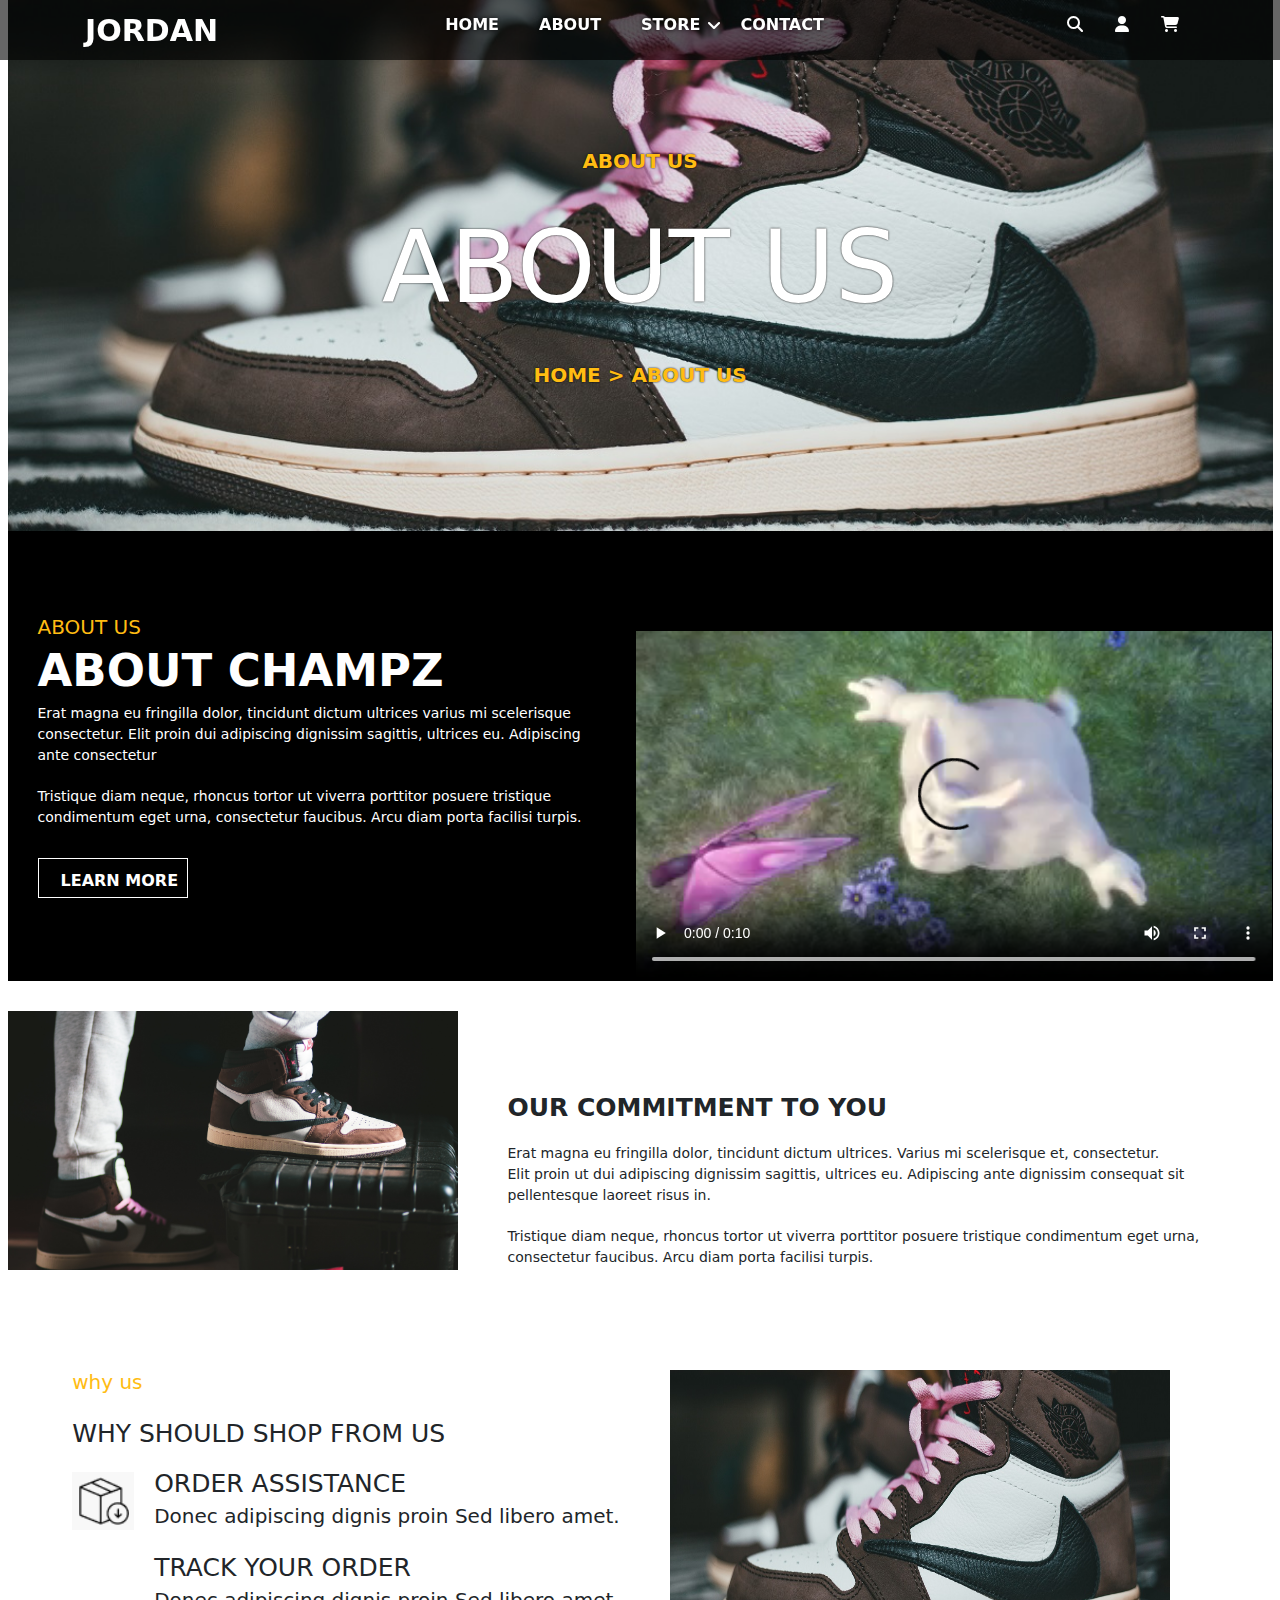
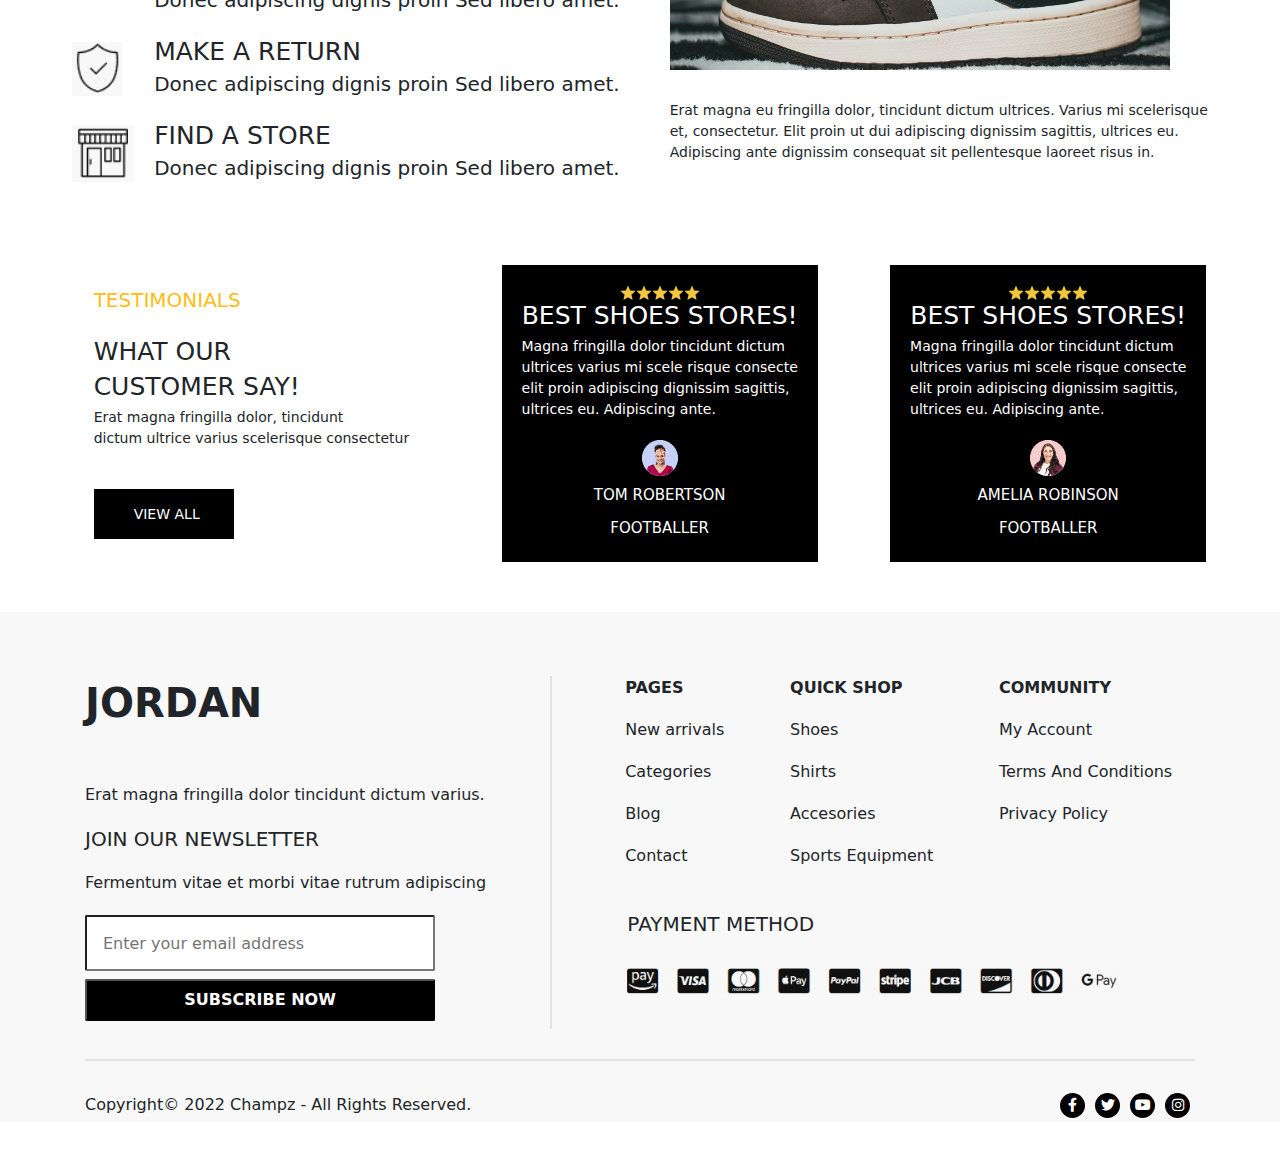
==== commit 089ed721: "đã sửa + boostrap" ====
--- a/about.html
+++ b/about.html
@@ -10,8 +10,8 @@
     <link rel="stylesheet" href="./assets/base.css">
     <link rel="stylesheet" href="./assets/fonts/fontawesome-free-6.3.0-web/css/all.min.css">
     <link rel="stylesheet" href="./assets/fonts/themify-icons/themify-icons.css">
-    <link rel="stylesheet" href="../bootstrap-4.6.2-dist/css/bootstrap.min.css">
-    <link rel="stylesheet" href="../bootstrap-5.3.2-dist/css/bootstrap.min.css">
+    <link rel="stylesheet" href="./bootstrap-4.6.2-dist/css/bootstrap.min.css">
+    <link rel="stylesheet" href="./bootstrap-5.3.2-dist/css/bootstrap.min.css">
 
 </head>
 <body>
--- a/assets/style.css
+++ b/assets/style.css
@@ -510,10 +510,16 @@
     color: #000;
     width: 123px;
     height: 40px;
-    padding-top: 12px;
-    padding-left: 13px;
+    /* padding-top: 12px;
+    padding-left: 13px; */
     margin-bottom: 20px;
-}
+    cursor: pointer;
+}
+/* hover */
+.select-option:hover{
+    background-color: #e9b532;
+}
+
 .item_go_to_shop{ 
     display: flex;
     justify-content: space-between;
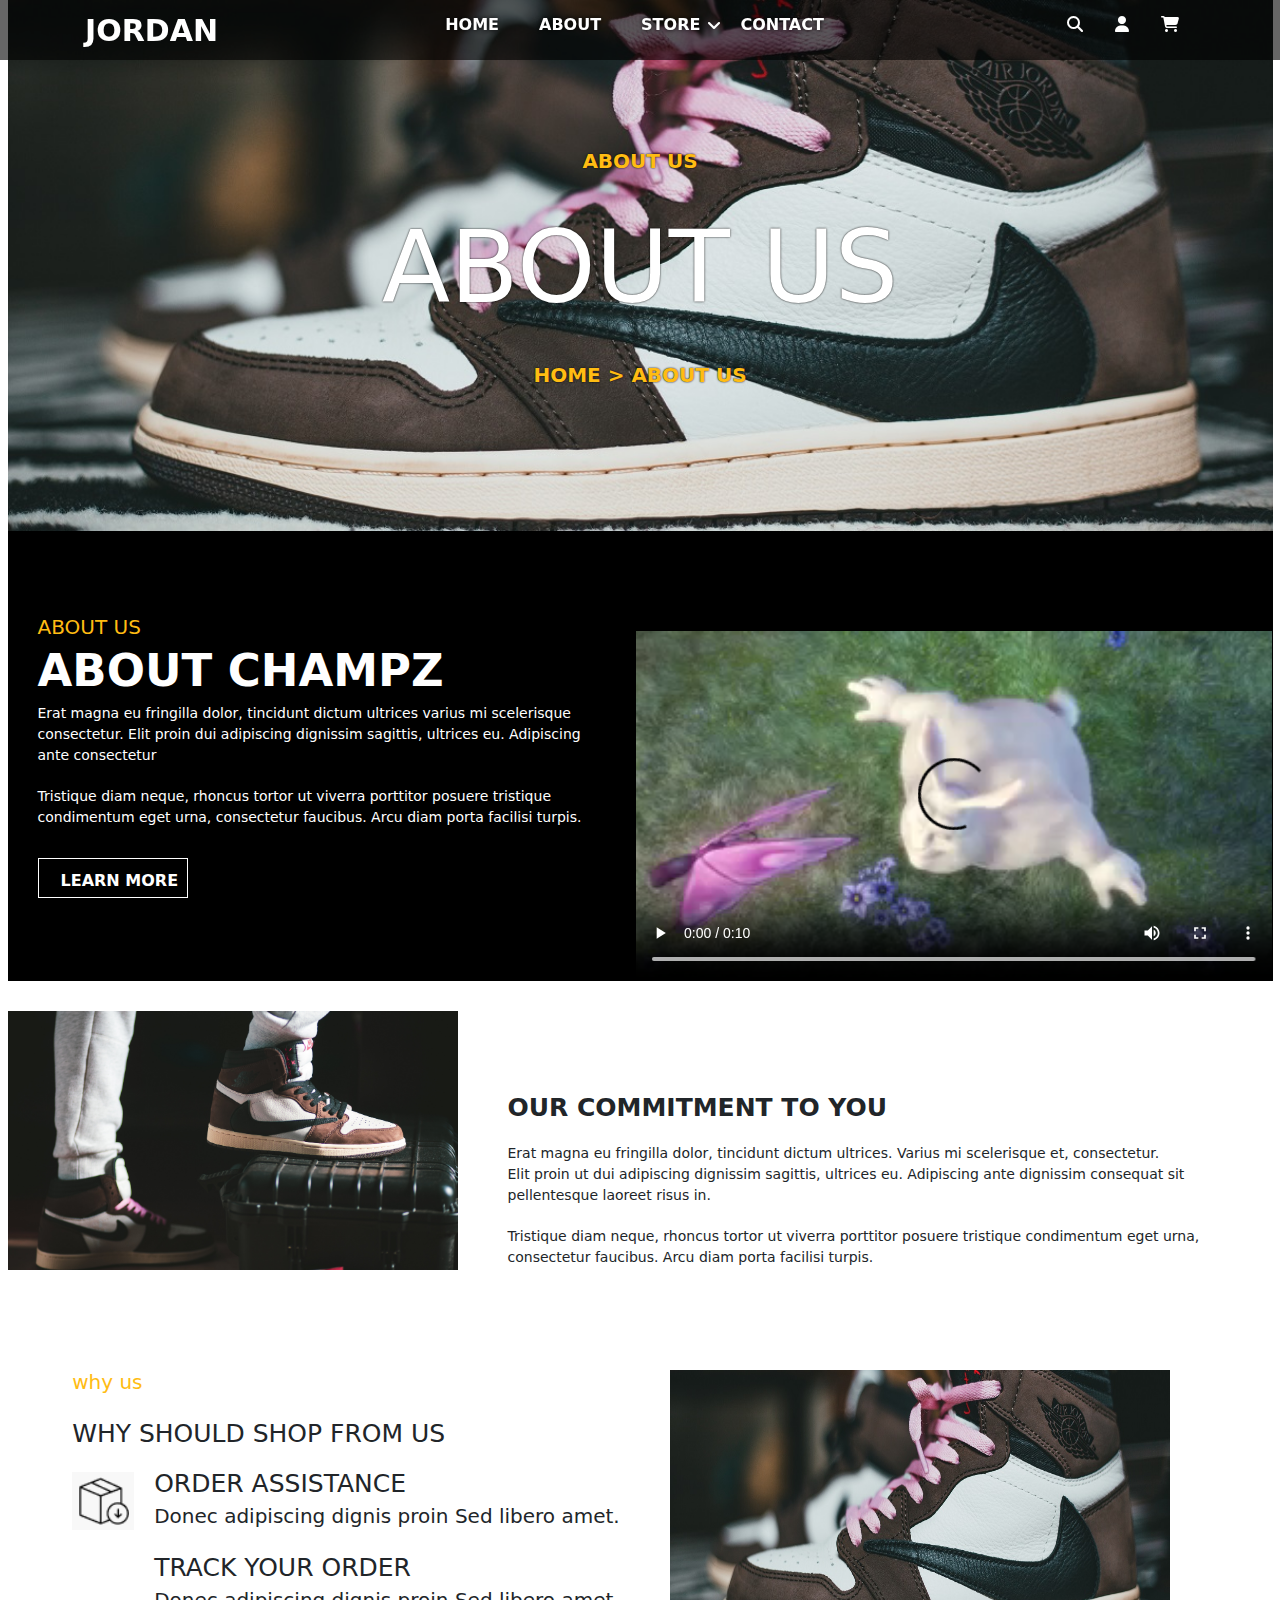
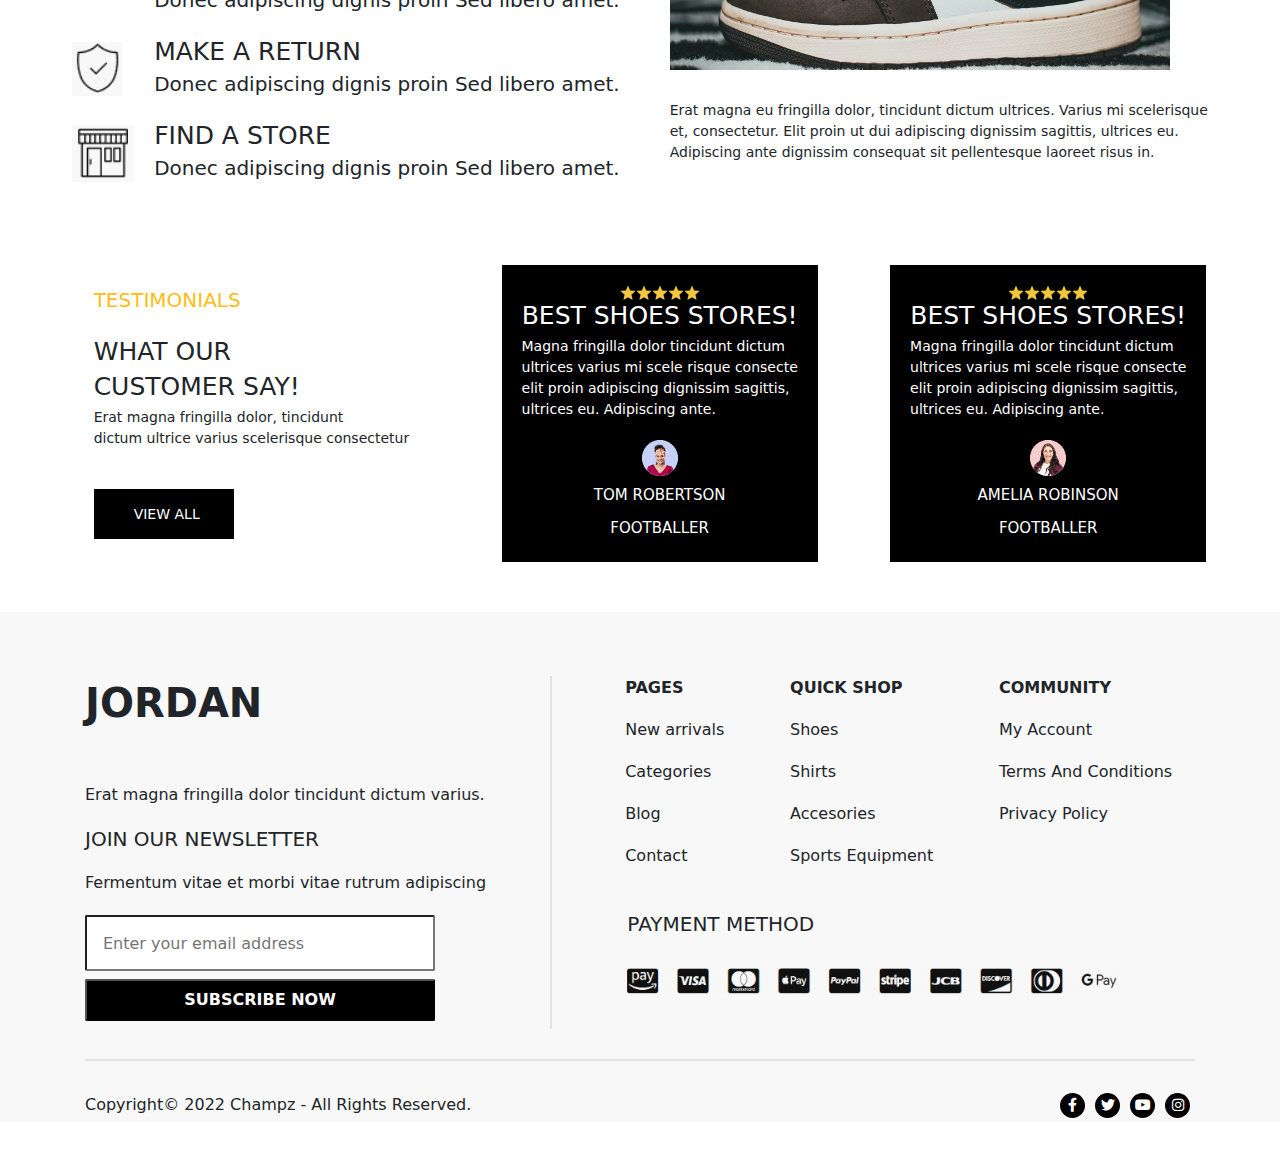
==== commit cae01544: "them product product2product,product3product,product4" ====
--- a/about.html
+++ b/about.html
@@ -24,7 +24,7 @@
                     <div class="header__logo text-uppercase d-flex align-items-center">jordan</div>
                     <ul class="header__controls d-flex">
                         <li class="header__controls-titles ">
-                            <a href="./home.html" class="header__controls-title">HOME</a> 
+                            <a href="./index.html" class="header__controls-title">HOME</a> 
                         </li>
                         <li class="header__controls-titles">
                             <a href="#" class="header__controls-title">ABOUT</a> 
